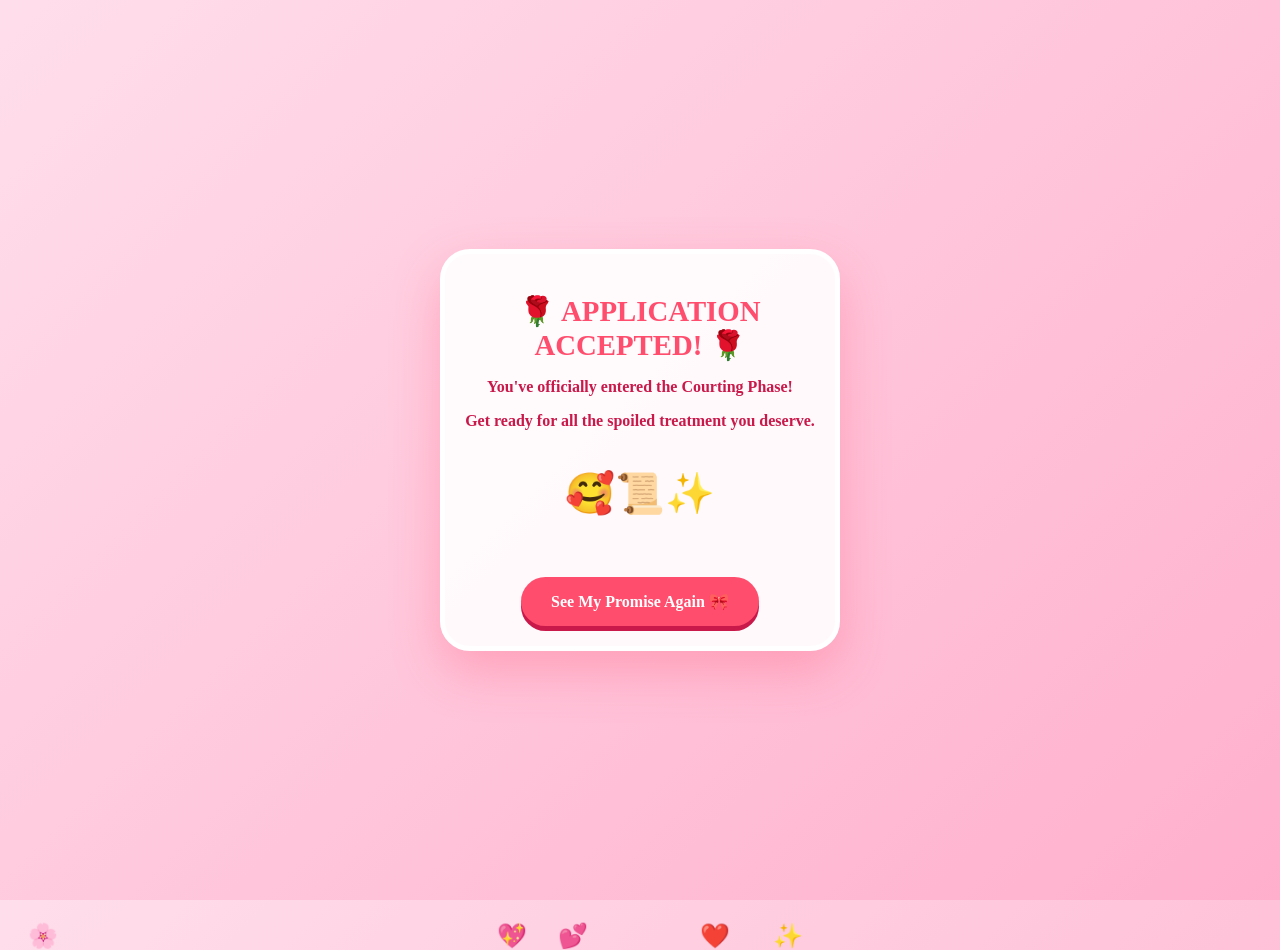
==== congrats.html @ c9b33f53 "Add files via upload" ====
<!DOCTYPE html>
<html lang="en">
<head>
    <meta charset="UTF-8">
    <meta name="viewport" content="width=device-width, initial-scale=1.0">
    <title>Congratulations! ❤️</title>
    <link rel="stylesheet" href="ring.css">
    <link rel="stylesheet" href="media.css">
    <style>
        body {
            background: linear-gradient(135deg, #ffdeeb 0%, #ffafcc 100%);
            flex-direction: column;
            overflow: hidden;
        }
        .congrats-card {
            background: rgba(255, 255, 255, 0.9);
            padding: 50px;
            border-radius: 30px;
            text-align: center;
            box-shadow: 0 20px 50px rgba(255, 77, 109, 0.3);
            border: 5px solid white;
            z-index: 10;
        }
        h1 { color: #ff4d6d; font-size: 3rem; margin-bottom: 10px; }
        p { color: #c9184a; font-size: 1.2rem; font-weight: bold; }
        
        /* Floating hearts for celebration */
        .celebration-heart {
            position: absolute;
            bottom: -50px;
            font-size: 24px;
            animation: floatUp 4s linear infinite;
        }

        @keyframes floatUp {
            0% { transform: translateY(0) rotate(0deg); opacity: 1; }
            100% { transform: translateY(-110vh) rotate(360deg); opacity: 0; }
        }

        .home-btn {
            margin-top: 20px;
            display: inline-block;
            background: #ff4d6d;
            color: white;
            padding: 15px 30px;
            text-decoration: none;
            border-radius: 50px;
            font-weight: bold;
            box-shadow: 0 5px 0 #c9184a;
            transition: 0.3s;
        }
        .home-btn:hover { transform: scale(1.1); background: #ff758f; }

        .contract-page, .congrats-card {
            width: 90%; /* Use 90% of screen width on mobile */
            max-width: 400px; /* But don't get too big on desktop */
            padding: 20px; /* Smaller padding for mobile */
            box-sizing: border-box; /* Ensures padding doesn't break the width */
}

h1 {
    font-size: 1.8rem; /* Scaled down heading */
}

p {
    font-size: 1rem;
}
    </style>
</head>
<body>

    <div class="congrats-card">
        <h1>🌹 APPLICATION ACCEPTED! 🌹</h1>
        <p>You've officially entered the Courting Phase!</p>
        <p>Get ready for all the spoiled treatment you deserve.</p>
        <p style="font-size: 40px;">🥰📜✨</p>
        <a href="ring.html" class="home-btn">See My Promise Again 🎀</a>
    </div>

     <audio id="bgMusic" loop preload="auto">
        <source src="paraluman.mp3" type="audio/mpeg">
    </audio>
</div>

    <script>
        // Create random floating hearts
        function createHeart() {
            const heart = document.createElement('div');
            heart.classList.add('celebration-heart');
            heart.innerHTML = ['❤️', '💖', '💕', '✨', '🌸'][Math.floor(Math.random() * 5)];
            heart.style.left = Math.random() * 100 + 'vw';
            heart.style.animationDuration = (Math.random() * 2 + 3) + 's';
            document.body.appendChild(heart);
            
            setTimeout(() => { heart.remove(); }, 4000);
        }
        setInterval(createHeart, 200);
        const music = document.getElementById("bgMusic");

const time = localStorage.getItem("musicTime");
const playing = localStorage.getItem("musicPlaying") === "true";

if (time !== null && playing) {
    music.currentTime = parseFloat(time);
    music.volume = 0.6;
    music.play().catch(() => {});
}

window.addEventListener("beforeunload", () => {
    localStorage.setItem("musicTime", music.currentTime);
    localStorage.setItem("musicPlaying", !music.paused);
});
    </script>
</body>
</html>
---- ring.css ----
body {
    margin: 0;
    height: 100vh;
    background: linear-gradient(#ffd6e0, #ffb3c6);
    display: flex;
    justify-content: center;
    align-items: center;
    font-family: "Comic Sans MS", cursive;
    overflow: hidden;
}

.box-container {
    position: relative;
    width: 200px;
    height: 160px;
    cursor: pointer;
    perspective: 1000px;
}

/* --- DETAILED WOOD BOX --- */
.lid {
    position: absolute;
    width: 200px;
    height: 80px;
    background: linear-gradient(to bottom, #7a3a3a 0%, #4a2a18 100%),
                repeating-linear-gradient(90deg, transparent, rgba(0,0,0,0.1) 2px, transparent 4px);
    border-radius: 15px 15px 5px 5px;
    top: 0;
    left: 0;
    z-index: 10;
    transform-origin: top center; 
    transition: transform 0.8s ease, opacity 0.4s ease 0.3s;
    box-shadow: 0 4px 10px rgba(0,0,0,0.5), inset 0 2px 2px rgba(255,255,255,0.2);
}

.latch {
    position: absolute;
    bottom: 5px;
    left: 50%;
    transform: translateX(-50%);
    width: 30px;
    height: 15px;
    background: linear-gradient(to right, #bf953f, #fcf6ba, #b38728);
    border-radius: 3px;
    box-shadow: 0 2px 4px rgba(0,0,0,0.4);
}

.base {
    position: absolute;
    width: 200px;
    height: 90px;
    background: #3d1a0a;
    top: 80px;
    border-radius: 2px 2px 20px 20px;
    box-shadow: 0 10px 20px rgba(0,0,0,0.4), inset 0 -5px 15px rgba(0,0,0,0.5);
    z-index: 2;
}

.velvet {
    position: absolute;
    width: 184px;
    height: 70px;
    background: radial-gradient(circle at 50% 50%, #ff5c8a 0%, #8b0000 100%);
    top: 85px;
    left: 8px;
    border-radius: 12px;
    z-index: 3;
}

/* --- 3D DETAILED RING (SOFT APPEARANCE) --- */
.ring {
    position: absolute;
    left: 50%;
    top: 100px; 
    width: 60px;
    height: 60px;
    border-radius: 50%;
    border: 6px solid #d4af37;
    background: radial-gradient(circle, transparent 55%, #fcf6ba 65%, #bf953f 100%);
    
    /* Soft Initial State */
    transform: translateX(-50%) scale(0.5);
    opacity: 0; 
    z-index: 5;
    transform-style: preserve-3d;

    /* Immediate Exit (Close) */
    transition: none !important;
}

/* Diamond Detail */
.ring::after {
    content: '';
    position: absolute;
    top: -24px;
    left: 50%;
    transform: translateX(-50%);
    width: 24px;
    height: 16px;
    background: linear-gradient(135deg, #ffffff 0%, #cae9ff 50%, #89cff0 100%);
    clip-path: polygon(20% 0%, 80% 0%, 100% 40%, 50% 100%, 0% 40%);
    filter: drop-shadow(0 0 8px white);
}

/* OPEN STATE (SOFT ENTRY) */
.box-container.open .ring {
    transform: translateX(-50%) translateY(-140px) scale(1.3);
    opacity: 1;
    /* 1.2s duration with 0.6s delay for soft appearance */
    transition: transform 1.2s ease-out 0.6s, opacity 1.2s ease-out 0.6s !important;
}

.box-container.open .lid {
    transform: rotateX(110deg) translateY(-40px);
    opacity: 0;
    pointer-events: none;
}

/* SPINNING STATE */
@keyframes slowSpin {
    from { transform: translateX(-50%) translateY(-140px) scale(1.3) rotateY(0deg); }
    to { transform: translateX(-50%) translateY(-140px) scale(1.3) rotateY(360deg); }
}

.ring.spinning {
    animation: slowSpin 5s linear infinite !important;
}

/* --- SPARKLE STYLES --- */
.sparkle {
    position: absolute;
    width: 10px;
    height: 10px;
    background: white;
    /* Creating a 4-pointed star shape */
    clip-path: polygon(50% 0%, 61% 39%, 100% 50%, 61% 61%, 50% 100%, 39% 61%, 0% 50%, 39% 39%);
    opacity: 0;
    z-index: 7;
}

/* Individual Sparkle Positions */
.sparkle:nth-child(1) { top: -25px; left: -5px; }
.sparkle:nth-child(2) { top: -10px; right: -10px; }
.sparkle:nth-child(3) { top: -30px; left: 25px; }

/* Open State Sparkle Animation */
.box-container.open .sparkle {
    /* Delay matches the ring's soft entry + a little extra */
    transition: opacity 0.5s ease 1.8s;
    animation: sparkleAnim 1.5s infinite ease-in-out 1.8s;
    opacity: 1;
}

@keyframes sparkleAnim {
    0%, 100% { transform: scale(0) rotate(0deg); opacity: 0; }
    50% { transform: scale(1.2) rotate(90deg); opacity: 1; }
}

/* Immediate hide on close */
.sparkle {
    transition: none !important;
}

/* Ensure the sign-here button is hidden until the box opens */
.contract-invite {
    position: absolute;
    bottom: -80px;
    left: 50%;
    transform: translateX(-50%) scale(0);
    background: #b33951;
    color: white;
    padding: 12px 24px;
    text-decoration: none;
    border-radius: 50px;
    font-weight: bold;
    opacity: 0;
    /* Appears softly after the ring has finished rising */
    transition: all 0.5s ease 2.5s; 
    z-index: 20;
}

.box-container.open .contract-invite {
    transform: translateX(-50%) scale(1);
    opacity: 1;
}

/* --- BACK BUTTON STYLING --- */
.back-btn {
    position: absolute;
    top: 20px;
    left: 20px;
    color: #b33951;
    text-decoration: none;
    font-weight: bold;
    font-size: 16px;
    padding: 8px 15px;
    border: 2px solid #b33951;
    border-radius: 20px;
    transition: all 0.3s ease;
    z-index: 50; /* Ensure it stays above other elements */
}

.back-btn:hover {
    background: #b33951;
    color: white;
    transform: translateX(-5px); /* Slight slide effect on hover */
}

/* --- BUTTONS POSITIONED UNDER THE BOX --- */
.choice-container {
    position: absolute;
    /* Move this further down so it is under the box base */
    bottom: -140px; 
    left: 50%;
    transform: translateX(-50%) scale(0);
    display: flex;
    align-items: center;
    gap: 20px;
    opacity: 0;
    transition: all 0.5s cubic-bezier(0.175, 0.885, 0.32, 1.275) 2.8s;
    z-index: 30;
}

.box-container.open .choice-container {
    transform: translateX(-50%) scale(1);
    opacity: 1;
}

/* --- THE CUTE PILL-SHAPED BUTTONS --- */
.take-btn {
    display: inline-block;
    background: linear-gradient(135deg, #ff9a9e 0%, #fecfef 100%); /* Pink Pastel */
    color: white;
    padding: 12px 24px;
    text-decoration: none;
    font-weight: bold;
    font-size: 16px;
    border-radius: 50px; /* Pill Shape */
    
    /* 3D "Squishy" Shadow */
    box-shadow: 0 6px 0 #ff758f, 0 8px 15px rgba(255, 117, 143, 0.4);
    
    transition: all 0.2s cubic-bezier(0.175, 0.885, 0.32, 1.275);
    border: none;
    cursor: pointer;
}

/* Hover Effect: Grow and Tilt */
.take-btn:hover {
    transform: scale(1.1) rotate(-3deg);
    background: linear-gradient(135deg, #fecfef 0%, #ff9a9e 100%);
    box-shadow: 0 8px 0 #ff758f, 0 12px 20px rgba(255, 117, 143, 0.5);
}

/* Click Effect: Squish Down */
.take-btn:active {
    transform: translateY(4px) scale(0.95);
    box-shadow: 0 2px 0 #ff758f;
}

/* Cute OR text */
.choice-container span {
    font-weight: bold;
    color: #ff4d6d;
    font-size: 18px;
    text-shadow: 1px 1px 0px white;
}

.no-btn {
    background: #f44336;
    color: white;
    /* Use 'fixed' so it moves relative to the phone screen, not the container */
    position: fixed; 
    transition: all 0.1s ease; /* Makes the jump look smooth but fast */
    touch-action: none; /* Prevents the phone from zooming while trying to click */
}
---- media.css ----
/* --- MOBILE RESPONSIVENESS --- */

/* For tablets and phones (max-width 768px) */
@media screen and (max-width: 768px) {
    .box-container {
        transform: scale(0.8); /* Shrinks the box slightly */
    }

    .back-btn {
        top: 10px;
        left: 10px;
        font-size: 14px;
        padding: 5px 12px;
    }

    .choice-container {
        bottom: -160px; /* Moves buttons further down to avoid overlap */
        flex-direction: column; /* Stacks buttons on top of each other */
        gap: 10px;
    }

    .take-btn {
        width: 150px; /* Wider buttons for easier thumb-tapping */
        text-align: center;
    }

    .choice-container span {
        display: none; /* Hide the "OR" text to save vertical space */
    }
}

/* For small phones (max-width 480px) */
@media screen and (max-width: 480px) {
    .box-container {
        transform: scale(0.7); /* Shrinks more for tiny screens */
    }
    
    .contract-invite {
        font-size: 12px;
        padding: 10px 18px;
        bottom: -70px;
    }
}
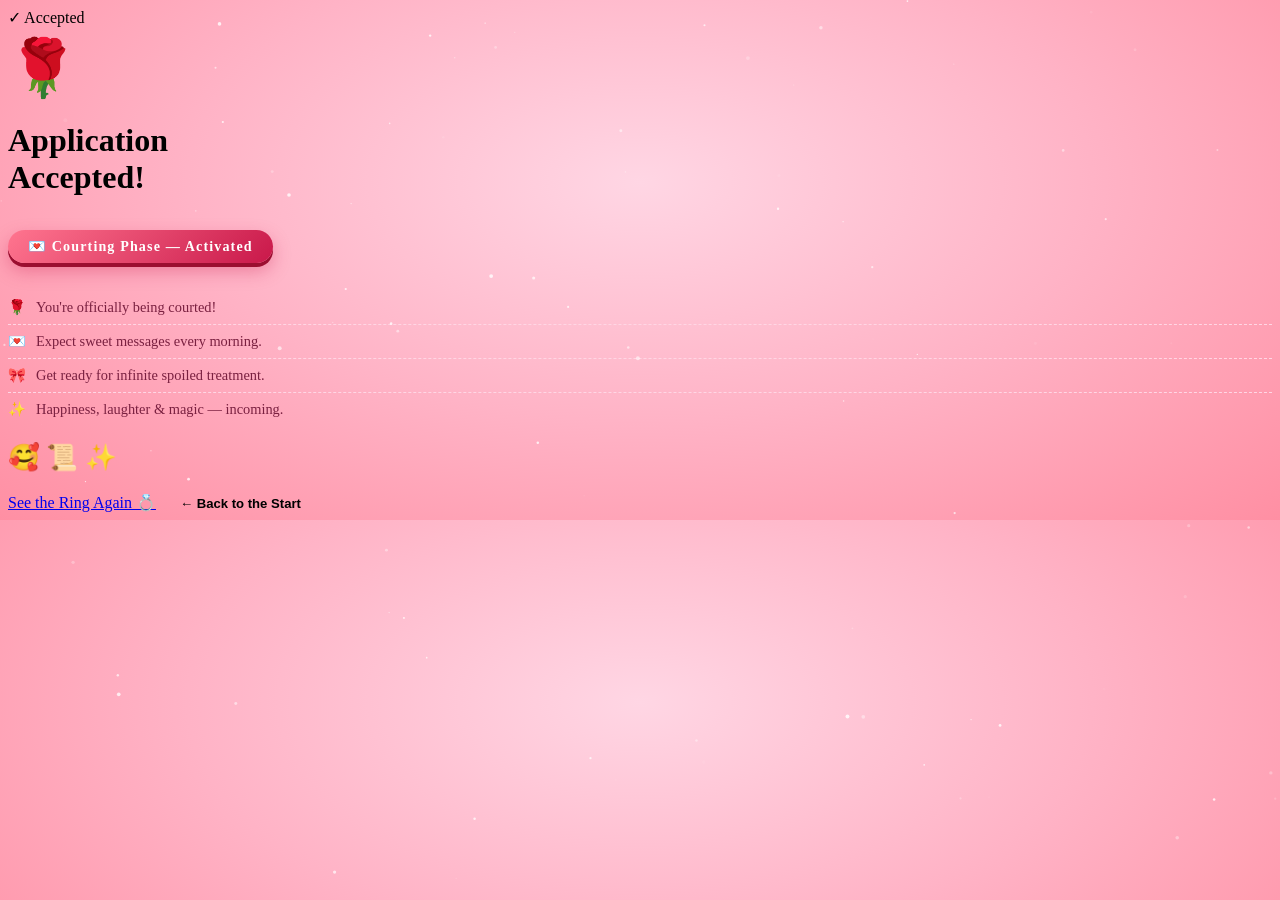
==== commit fdf4ffd3: "Update congrats.html" ====
--- a/congrats.html
+++ b/congrats.html
@@ -1,115 +1,155 @@
 <!DOCTYPE html>
 <html lang="en">
 <head>
-    <meta charset="UTF-8">
-    <meta name="viewport" content="width=device-width, initial-scale=1.0">
-    <title>Congratulations! ❤️</title>
-    <link rel="stylesheet" href="ring.css">
-    <link rel="stylesheet" href="media.css">
-    <style>
-        body {
-            background: linear-gradient(135deg, #ffdeeb 0%, #ffafcc 100%);
-            flex-direction: column;
-            overflow: hidden;
-        }
-        .congrats-card {
-            background: rgba(255, 255, 255, 0.9);
-            padding: 50px;
-            border-radius: 30px;
-            text-align: center;
-            box-shadow: 0 20px 50px rgba(255, 77, 109, 0.3);
-            border: 5px solid white;
-            z-index: 10;
-        }
-        h1 { color: #ff4d6d; font-size: 3rem; margin-bottom: 10px; }
-        p { color: #c9184a; font-size: 1.2rem; font-weight: bold; }
-        
-        /* Floating hearts for celebration */
-        .celebration-heart {
-            position: absolute;
-            bottom: -50px;
-            font-size: 24px;
-            animation: floatUp 4s linear infinite;
-        }
+  <meta charset="UTF-8">
+  <meta name="viewport" content="width=device-width, initial-scale=1.0">
+  <title>It's Official! 🌹</title>
+  <link rel="stylesheet" href="style.css">
+  <link rel="stylesheet" href="media.css">
+  <style>
+    body {
+      background:radial-gradient(ellipse at 50% 35%,#ffd6e4 0%,#ffb3c6 50%,#ff8fa3 100%);
+      flex-direction:column; gap:0;
+    }
 
-        @keyframes floatUp {
-            0% { transform: translateY(0) rotate(0deg); opacity: 1; }
-            100% { transform: translateY(-110vh) rotate(360deg); opacity: 0; }
-        }
+    /* ── Stars canvas ── */
+    #stars { position:fixed; inset:0; pointer-events:none; z-index:0; }
 
-        .home-btn {
-            margin-top: 20px;
-            display: inline-block;
-            background: #ff4d6d;
-            color: white;
-            padding: 15px 30px;
-            text-decoration: none;
-            border-radius: 50px;
-            font-weight: bold;
-            box-shadow: 0 5px 0 #c9184a;
-            transition: 0.3s;
-        }
-        .home-btn:hover { transform: scale(1.1); background: #ff758f; }
+    /* ── Card extras ── */
+    .congrats-emoji {
+      font-size:3.5rem; display:block; margin:8px 0 4px;
+      animation:emojiPop .6s cubic-bezier(.2,.8,.3,1) .2s both;
+    }
+    @keyframes emojiPop { from{transform:scale(0) rotate(-20deg)} to{transform:scale(1) rotate(0deg)} }
 
-        .contract-page, .congrats-card {
-            width: 90%; /* Use 90% of screen width on mobile */
-            max-width: 400px; /* But don't get too big on desktop */
-            padding: 20px; /* Smaller padding for mobile */
-            box-sizing: border-box; /* Ensures padding doesn't break the width */
-}
+    .phase-badge {
+      display:inline-block; margin:12px 0;
+      background:linear-gradient(135deg,#ff758f,#c9184a);
+      color:white; border-radius:50px; padding:8px 20px;
+      font-weight:800; font-size:.88rem; letter-spacing:.08em;
+      box-shadow:0 4px 0 #9b0e30,0 8px 18px rgba(201,24,74,.35);
+      animation:badgeSlide .6s cubic-bezier(.2,.8,.3,1) .4s both;
+    }
+    @keyframes badgeSlide { from{opacity:0;transform:translateY(12px) scale(.85)} to{opacity:1;transform:none} }
 
-h1 {
-    font-size: 1.8rem; /* Scaled down heading */
-}
+    .promise-list {
+      text-align:left; margin:16px 0;
+    }
+    .promise-item {
+      display:flex; align-items:center; gap:10px;
+      padding:8px 0; font-size:.9rem; color:#7a2040;
+      border-bottom:1px dashed #ffd6e4;
+    }
+    .promise-item:last-child { border-bottom:none; }
 
-p {
-    font-size: 1rem;
-}
-    </style>
+    /* see-again btn */
+    .see-btn {
+      background:transparent;
+      color:var(--rose-dark); border:2px solid var(--rose-light);
+      font-weight:700; font-size:.82rem;
+      padding:10px 20px; border-radius:50px; cursor:pointer;
+      text-decoration:none; font-family:'Nunito',sans-serif;
+      transition:all .22s;
+    }
+    .see-btn:hover { background:var(--rose-dark); color:white; border-color:var(--rose-dark); }
+
+    /* floating hearts */
+    .float-heart {
+      position:fixed; pointer-events:none; z-index:1;
+      animation:heartFloat linear infinite; opacity:0;
+    }
+    @keyframes heartFloat {
+      0%   { transform:translateY(0) scale(1) rotate(0deg);     opacity:0; }
+      8%   { opacity:.8; }
+      92%  { opacity:.55; }
+      100% { transform:translateY(-110vh) scale(.6) rotate(360deg); opacity:0; }
+    }
+  </style>
 </head>
 <body>
 
-    <div class="congrats-card">
-        <h1>🌹 APPLICATION ACCEPTED! 🌹</h1>
-        <p>You've officially entered the Courting Phase!</p>
-        <p>Get ready for all the spoiled treatment you deserve.</p>
-        <p style="font-size: 40px;">🥰📜✨</p>
-        <a href="ring.html" class="home-btn">See My Promise Again 🎀</a>
-    </div>
+<canvas id="stars"></canvas>
+<div id="hearts-container"></div>
 
-     <audio id="bgMusic" loop preload="auto">
-        <source src="paraluman.mp3" type="audio/mpeg">
-    </audio>
+<audio id="bgMusic" loop preload="auto">
+  <source src="paraluman.mp3" type="audio/mpeg">
+</audio>
+
+<div class="card" style="animation-delay:.1s">
+  <div class="stamp">✓ Accepted</div>
+  <span class="congrats-emoji">🌹</span>
+  <h1>Application<br>Accepted!</h1>
+  <div class="divider"></div>
+
+  <div class="phase-badge">💌 Courting Phase — Activated</div>
+
+  <div class="promise-list">
+    <div class="promise-item"><span>🌹</span><span>You're officially being courted!</span></div>
+    <div class="promise-item"><span>💌</span><span>Expect sweet messages every morning.</span></div>
+    <div class="promise-item"><span>🎀</span><span>Get ready for infinite spoiled treatment.</span></div>
+    <div class="promise-item"><span>✨</span><span>Happiness, laughter &amp; magic — incoming.</span></div>
+  </div>
+
+  <p style="font-size:1.6rem;margin:8px 0">🥰 📜 ✨</p>
+
+  <div class="btn-row" style="flex-direction:column;gap:10px;margin-top:20px">
+    <a href="ring.html" class="btn btn-yes pulse">See the Ring Again 💍</a>
+    <a href="index.html" class="see-btn">← Back to the Start</a>
+  </div>
 </div>
 
-    <script>
-        // Create random floating hearts
-        function createHeart() {
-            const heart = document.createElement('div');
-            heart.classList.add('celebration-heart');
-            heart.innerHTML = ['❤️', '💖', '💕', '✨', '🌸'][Math.floor(Math.random() * 5)];
-            heart.style.left = Math.random() * 100 + 'vw';
-            heart.style.animationDuration = (Math.random() * 2 + 3) + 's';
-            document.body.appendChild(heart);
-            
-            setTimeout(() => { heart.remove(); }, 4000);
-        }
-        setInterval(createHeart, 200);
-        const music = document.getElementById("bgMusic");
+<script>
+/* ── Music restore ── */
+const music = document.getElementById('bgMusic');
+const savedTime    = localStorage.getItem('musicTime');
+const savedPlaying = localStorage.getItem('musicPlaying') === 'true';
+if (savedTime !== null && savedPlaying) {
+  music.currentTime = parseFloat(savedTime);
+  music.volume = 0.6;
+  music.play().catch(() => {});
+}
+window.addEventListener('beforeunload', () => {
+  localStorage.setItem('musicTime', music.currentTime);
+  localStorage.setItem('musicPlaying', !music.paused);
+});
 
-const time = localStorage.getItem("musicTime");
-const playing = localStorage.getItem("musicPlaying") === "true";
+/* ── Floating hearts ── */
+const HEARTS = ['❤️','💖','💕','🌸','✨','💝','🌹'];
+function spawnHeart() {
+  const h = document.createElement('div');
+  h.className = 'float-heart';
+  h.textContent = HEARTS[Math.floor(Math.random() * HEARTS.length)];
+  h.style.left = Math.random() * 100 + 'vw';
+  h.style.fontSize = (.8 + Math.random() * .9) + 'rem';
+  const dur = 4 + Math.random() * 4;
+  h.style.animationDuration = dur + 's';
+  h.style.animationDelay = Math.random() * 2 + 's';
+  document.getElementById('hearts-container').appendChild(h);
+  setTimeout(() => h.remove(), (dur + 3) * 1000);
+}
+for (let i = 0; i < 20; i++) spawnHeart();
+setInterval(spawnHeart, 300);
 
-if (time !== null && playing) {
-    music.currentTime = parseFloat(time);
-    music.volume = 0.6;
-    music.play().catch(() => {});
+/* ── Twinkling stars canvas ── */
+const cvs = document.getElementById('stars');
+const ctx  = cvs.getContext('2d');
+cvs.width  = window.innerWidth;
+cvs.height = window.innerHeight;
+window.addEventListener('resize', () => { cvs.width=innerWidth; cvs.height=innerHeight; });
+const stars = Array.from({length:120}, () => ({
+  x:Math.random()*innerWidth, y:Math.random()*innerHeight,
+  r:.5+Math.random()*1.5, sp:Math.random()*.006+.002, ph:Math.random()*Math.PI*2
+}));
+function drawStars(t) {
+  ctx.clearRect(0,0,cvs.width,cvs.height);
+  stars.forEach(s => {
+    const a = .3 + .5 * Math.sin(t*s.sp+s.ph);
+    ctx.beginPath(); ctx.arc(s.x,s.y,s.r,0,Math.PI*2);
+    ctx.fillStyle = `rgba(255,255,255,${a})`; ctx.fill();
+  });
+  requestAnimationFrame(drawStars);
 }
-
-window.addEventListener("beforeunload", () => {
-    localStorage.setItem("musicTime", music.currentTime);
-    localStorage.setItem("musicPlaying", !music.paused);
-});
-    </script>
+requestAnimationFrame(drawStars);
+</script>
 </body>
-</html>+</html>
--- a/style.css
+++ b/style.css
@@ -0,0 +1,33 @@
+/* Ensure the sign-here button is hidden until the box opens */
+.contract-invite {
+    position: absolute;
+    bottom: -80px;
+    left: 50%;
+    transform: translateX(-50%) scale(0);
+    background: #b33951;
+    color: white;
+    padding: 12px 24px;
+    text-decoration: none;
+    border-radius: 50px;
+    font-weight: bold;
+    opacity: 0;
+    /* Appears softly after the ring has finished rising */
+    transition: all 0.5s ease 2.5s; 
+    z-index: 20;
+}
+
+.box-container.open .contract-invite {
+    transform: translateX(-50%) scale(1);
+    opacity: 1;
+}
+
+@keyframes pulse {
+    0% { transform: scale(1); box-shadow: 0 0 0 0 rgba(255, 77, 109, 0.7); }
+    70% { transform: scale(1.1); box-shadow: 0 0 0 10px rgba(255, 77, 109, 0); }
+    100% { transform: scale(1); box-shadow: 0 0 0 0 rgba(255, 77, 109, 0); }
+}
+
+#musicBtn:hover {
+    transform: scale(1.15) rotate(5deg);
+    transition: 0.3s;
+}
